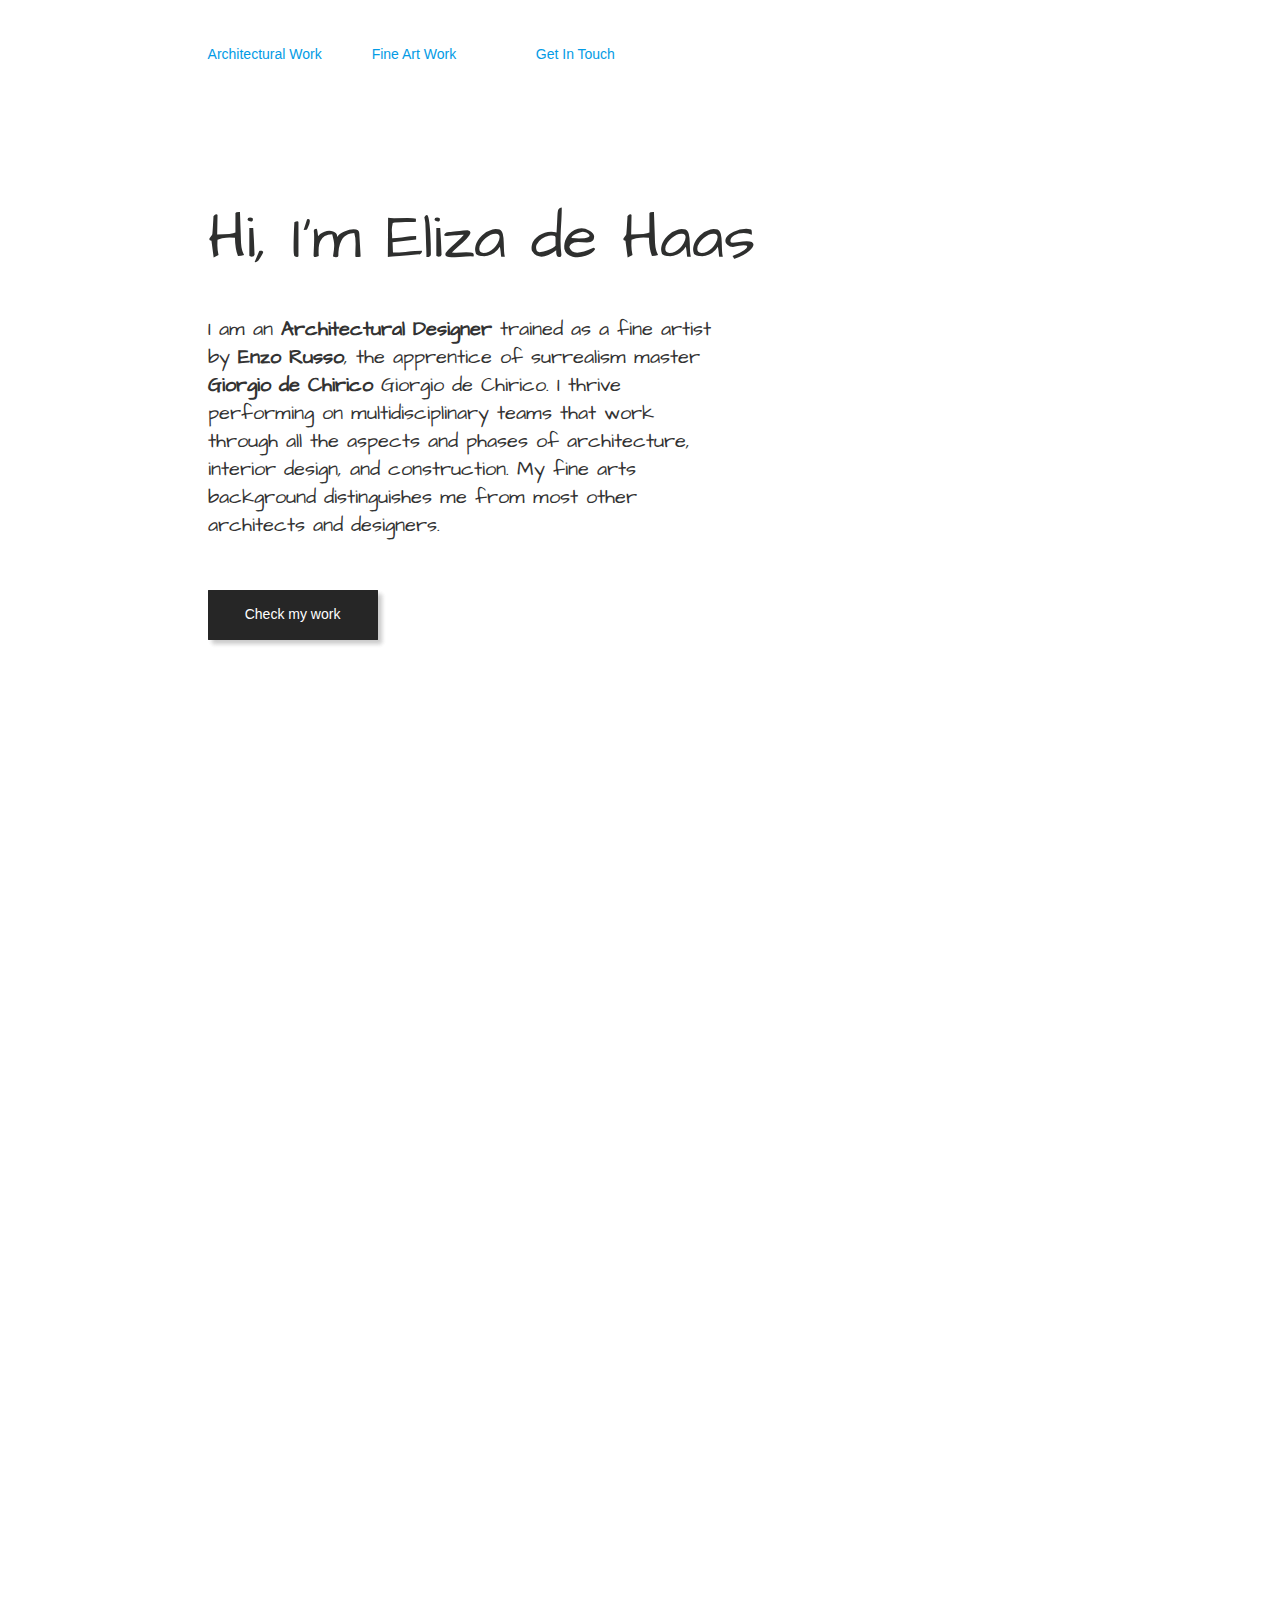
==== index.html @ 3634b85e "updated details" ====
<!DOCTYPE html>
<html lang="en">
<head>
    <script
    src="https://code.jquery.com/jquery-3.4.1.min.js"
    integrity="sha256-CSXorXvZcTkaix6Yvo6HppcZGetbYMGWSFlBw8HfCJo="
    crossorigin="anonymous"></script>
    <script src="https://cdnjs.cloudflare.com/ajax/libs/materialize/1.0.0/js/materialize.js"></script>
    <link href="https://fonts.googleapis.com/icon?family=Material+Icons" rel="stylesheet">
    <link rel="stylesheet" href="https://cdnjs.cloudflare.com/ajax/libs/materialize/1.0.0/css/materialize.min.css">
    <link href="https://fonts.googleapis.com/css2?family=Almarai&family=Architects+Daughter&display=swap" rel="stylesheet">
    <link href="https://fonts.googleapis.com/css?family=Pathway+Gothic+One&display=swap" rel="stylesheet">
    <link href="https://fonts.googleapis.com/css?family=Architects+Daughter&display=swap" rel="stylesheet">
    <link rel="stylesheet" href="./css/app.css">
    <!-- Compiled and minified CSS -->
    <!-- Compiled and minified JavaScript -->
    <meta charset="UTF-8">
    <meta name="viewport" content="width=device-width, initial-scale=1.0">
    <meta http-equiv="X-UA-Compatible" content="ie=edge">
        <title>Eliza de Haas- Architectural Designer</title>
    </head>
    <body>
        
        <div class="main-container">
            <div class="nav">
               <a href="/index.html"><p class="link" id="projects">Architectural Work</p></a>
               <a href="/fineArts.html"><p class="link" id="projects">Fine Art Work</p></a> 
               <a href="mailto:elizahoneywell@gmail.com"><p class="link" id="projects">Get In Touch</p></a> 
            </div>
            <h1 class="main-value">Hi, I’m Eliza de Haas</h1>
            <h2 class="sub-value">I am an <span class="sota">Architectural Designer</span> trained as a fine artist by <span class = 'enzo'>Enzo Russo</span>, the apprentice of surrealism master<span class='giorgio'> Giorgio de Chirico</span> Giorgio de Chirico. I thrive performing on multidisciplinary teams that work through all the aspects and phases of architecture, interior design, and construction. My fine arts background distinguishes me from most other architects and designers.
            </h2>
          <a href='#project-container' class='check-work'><div class="check-work" id="checkWork" >Check my work</div></a>
        </div>
        <div class='project-container' id='project-container'>
            <div class="parallax-container modal-trigger" href="#modal1">
                <div class="card-image waves-effect waves-block waves-light parallax">
                  <img class="activator" src="Images/iPorte by Stellar_ DFW/iPorte 1A.jpg" height="900">
                </div>
            </div>
                <div id="modal1" class="modal bottom-sheet">
                    <div class="modal-content">
                      <h4>iPorte

                         <p class='project-description'>Stellar Partners Inc. designs and operates news and convenience spaces throughout airports across the country. The new clean design of iPorte includes large digital elements and vibrant colors to enhance the traveler’s experience at DFW. 
                          Developed designs and material palette in collaboration with Stellar Partners. Developed floor, ceiling, and fixture plans, elevations, and sketches for clients review. Assisted Architect of Record through the production of Construction Documents and Construction Administration phases. 
                          </p>
                      </h4>
                      <div class='modal-content-images'>
                      <img class="modal-image materialboxed " src="Images/iPorte by Stellar_ DFW/iPorte 1B.jpg">
                      <img class="modal-image materialboxed" src="Images/iPorte by Stellar_ DFW/iPorte 1C.jpg">
                      <img class="modal-image materialboxed" src="Images/iPorte by Stellar_ DFW/iPorte 1D.jpg">
                      <img class="modal-image materialboxed" src="Images/iPorte by Stellar_ DFW/iPorte 1E.jpg">
                      <img class="modal-image materialboxed" src="Images/iPorte by Stellar_ DFW/iPorte 1F.jpg">
                    </div>
                  </div>
                </div>
            <div class="parallax-container modal-trigger" href="#modal2">
                <div class="card-image waves-effect waves-block waves-light parallax">
                  <img class="activator" src="Images/Street Seats_NYC (School)/Street Seats 1A.jpg" height="900">
                </div>
            </div>
                <div id="modal2" class="modal bottom-sheet">
                    <div class="modal-content">
                      <h4>STREET SEATS
                        <p class='secondary-description'>
                          EXTRACURRICULAR: THE NEW SCHOOL, NYC</p>
                          <p class='project-description'>Street Seats 2016 was the first design and build project for public use on the New School campus. The project was located on the corner of 13th Street and 5th Avenue.
                            Developed sketches and designs with fellow classmates. Developed construction drawings. Attended neighborhood meetings to fight for the build. Built the street seats with friends.</p>

                      </h4>
                      <div class='modal-content-images'>
                      <img class="modal-image materialboxed " src="Images/Street Seats_NYC (School)/Street Seats 1B.jpg">
                    </div>
                  </div>
                </div>
            <div class="parallax-container modal-trigger" href="#modal3">
                <div class="card-image waves-effect waves-block waves-light parallax">
                  <img class="activator" src="Images/Peter Pan_PABT/Peter Pan 1A.jpg" height="900">
                </div>
            </div>
                <div id="modal3" class="modal bottom-sheet">
                    <div class="modal-content">
                      <h4>Peter Pan
                        <p class='secondary-description'>
                          PORT AUTHORITY BUS TERMINAL </br>
                          1210 SF</p>
                        <p class='project-description'>Peter Pan Bus lines will soon occupy the lower level of the Port Authority Bus Terminal. The current space is very dark, and the bright, clean, crisp design will welcome riders.
                          Conducted survey, developed design, produced material palettes and construction documents. Collaborated with the client and contractors on and off site. Participated in all CA tasks through project close-out.
                          </p>
                      </h4>
                      <div class='modal-content-images'>
                      <img class="modal-image materialboxed " src="Images/Peter Pan_PABT/Peter Pan 1B.jpg">
                      <img class="modal-image materialboxed " src="Images/Peter Pan_PABT/Peter Pan 1C.jpg">
                      <img class="modal-image materialboxed " src="Images/Peter Pan_PABT/Peter Pan 1D.jpg">
                      <img class="modal-image materialboxed " src="Images/Peter Pan_PABT/Peter Pan 1E.jpg">
                  </div>
                </div>
              </div>
            <div class="parallax-container modal-trigger" href="#modal4">
                <div class="card-image waves-effect waves-block waves-light parallax">
                  <img class="activator" src="Images/Swatch_LAS/Swatch 1A.jpg" height="900">
                </div>
            </div>
                <div id="modal4" class="modal bottom-sheet">
                    <div class="modal-content">
                      <h4>Swatch
                        <p class='secondary-description'>
                          MCCARREN INTERNATIONAL AIRPORT
                            </br>
                            685 SF</p>

                        <p class='project-description'>Street Seats 2016 was the first design and build project for public use on the New School campus. The project was located on the corner of 13th Street and 5th Avenue.
                          Developed sketches and designs with fellow classmates. Developed construction drawings. Attended neighborhood meetings to fight for the build. Built the street seats with friends.</p>
                      </h4>
                      <div class='modal-content-images'>
                      <img class="modal-image materialboxed " src="Images/Swatch_LAS/Swatch 1B.jpg">
                      <img class="modal-image materialboxed " src="Images/Swatch_LAS/Swatch 1C.jpg">
                      <img class="modal-image materialboxed " src="Images/Swatch_LAS/Swatch 1D.jpg">
                      <img class="modal-image materialboxed " src="Images/Swatch_LAS/Swatch 1E.jpg">
                      <img class="modal-image materialboxed " src="Images/Swatch_LAS/Swatch 1F.jpg">
                      <img class="modal-image materialboxed " src="Images/Swatch_LAS/Swatch 1G.jpg">
                    </div>
                  </div>
                </div>
            <div class="parallax-container modal-trigger" href="#modal13">
                <div class="card-image waves-effect waves-block waves-light parallax">
                  <img class="activator" src="Images/myOffice/TS Office 1C.jpg" height="800">
                </div>
            </div>
                <div id="modal13" class="modal bottom-sheet">
                    <div class="modal-content">
                      <h4>My Office
                        <p class='secondary-description'>Corporate Office Norwalk, CT </br>
                      5,600 SF
                        </p>

                        <p class='project-description'>TranSystems Corporation relocated their Norwalk, CT office. In this process, we upgraded the “corporate” feel dramatically with an open concept, glazed walls at offices, while combining the standard TranSystems materials with those of the building owners. 
                          Conducted survey and developed fixture layout for the Architect of Record to incorporate into CD set. Collaborated with designers to ensure TranSystems standards were met. Developed Revit Model for various studies on Fixture Layout and functionality of new office design. 
                          </p>
                      </h4>
                      <div class='modal-content-images'>
                      <img class="modal-image materialboxed " src="Images/myOffice/TS Office 1A.jpg">
                      <img class="modal-image materialboxed " src="Images/myOffice/TS Office 1B.jpg">
                      <img class="modal-image materialboxed " src="Images/myOffice/TS Office 1D.jpg">
                    </div>
                  </div>
                </div>
            <div class="parallax-container modal-trigger" href="#modal5">
                <div class="card-image waves-effect waves-block waves-light parallax">
                  <img class="activator" src="Images/Empire State Building_ESB/ESB 1A.jpg" height="900">
                </div>
            </div>
                <div id="modal5" class="modal bottom-sheet">
                    <div class="modal-content">
                      <h4>ESB GIFT SHOPPE
                        <p class='secondary-description'>
                          EMPIRE STATE BUILDING</br>
                          3,800 SF</p>
                        <p class='project-description'>Blue and gold colors, an open ceiling design, and modern accents conclude the guest’s journey at the Empire State Building Gift Shoppe. 
                          Met clients for design proposals, and schematic development. Worked closely with exhibition and lighting designers to develop a fluid experience. Produced fixture designs, merchandising layouts, material palettes, preliminary sketches for multi-ple schemes, and construction documents.</p>
                      </h4>
                      <div class='modal-content-images'>
                      <img class="modal-image materialboxed " src="Images/Empire State Building_ESB/ESB 1B.jpg">
                      <img class="modal-image materialboxed " src="Images/Empire State Building_ESB/ESB 1C.jpg">
                      <img class="modal-image materialboxed " src="Images/Empire State Building_ESB/ESB 1D.jpg">
                      <img class="modal-image materialboxed " src="Images/Empire State Building_ESB/ESB 1E.jpg">
                      <img class="modal-image materialboxed " src="Images/Empire State Building_ESB/ESB 1F.jpg">
                      <img class="modal-image materialboxed " src="Images/Empire State Building_ESB/ESB 1G.jpg">
                      <img class="modal-image materialboxed " src="Images/Empire State Building_ESB/ESB 1H.jpg">
                    </div>
                  </div>
                </div>
            <div class="parallax-container modal-trigger" href="#modal6">
                <div class="card-image waves-effect waves-block waves-light parallax">
                  <img class="activator" src="Images/Urban Decay_ LAS/UrbanDecay 1A.jpeg" height="900">
                </div>
            </div>
                <div id="modal6" class="modal bottom-sheet">
                    <div class="modal-content">
                      <h4>Urban Decay
                        <p class='secondary-description'>
                          ELAS VEGAS INTERNATIONAL AIRPORT </br>
                          685 SF</p>
                        <p class='project-description'>Interconnected with other adjacent retail spaces through a cohesive open ceiling system, Urban Decay’s vibrant colors and funky fixtures are inviting to travelers.
                          Coordinated fixturing, graphics, and layout with Urban Decay. Produced construction documents for the review of Clark County Department of Aviation and participated in construction administration.
                          </p>
                      </h4>
                      <div class='modal-content-images'>
                      <img class="modal-image materialboxed " src="Images/Urban Decay_ LAS/UrbanDecay 1B.jpg">
                      <img class="modal-image materialboxed " src="Images/Urban Decay_ LAS/UrbanDecay 1C.jpg">
                      <img class="modal-image materialboxed " src="Images/Urban Decay_ LAS/UrbanDecay 1D.jpg">
                      <img class="modal-image materialboxed " src="Images/Urban Decay_ LAS/UrbanDecay 1E.jpg">
                      <img class="modal-image materialboxed " src="Images/Urban Decay_ LAS/UrbanDecay 1F.jpg">
                    </div>
                  </div>
                </div>
            <div class="parallax-container modal-trigger" href="#modal7">
                <div class="card-image waves-effect waves-block waves-light parallax">
                  <img class="activator" src="Images/SIXT Rent a Car_NYC/Sixt 1A.jpg" height="900">
                </div>
            </div>
                <div id="modal7" class="modal bottom-sheet">
                    <div class="modal-content">
                      <h4> SIXT Rent A Car
                        <p class='secondary-description'>
                          BATTERY PARK, NYC</br>
                          984 SF</p>
                        
                        <p class='project-description'>SIXT rent a car is a highly successful European Agency. This location is their first in New York City. Following the Sixt design standards, a dated Hertz facility was transformed into a bright and vibrant rental car hub.
                          Conducted survey and contextual analysis. Collaborated with clients and millworkers on and off site. Produced construction documents, and participated in construction administration through project close-out.
                          </p>
                      </h4>
                      <div class='modal-content-images'>
                      <img class="modal-image materialboxed " src="Images/SIXT Rent a Car_NYC/Sixt 1B.jpg">
                      <img class="modal-image materialboxed " src="Images/SIXT Rent a Car_NYC/Sixt 1C.jpg.jpg">
                      <img class="modal-image materialboxed " src="Images/SIXT Rent a Car_NYC/Sixt 1D.jpg">
                      <img class="modal-image materialboxed " src="Images/SIXT Rent a Car_NYC/Sixt 1E.jpg">
                    </div>
                  </div>
                </div>
            <div class="parallax-container modal-trigger" href="#modal8">
                <div class="card-image waves-effect waves-block waves-light parallax">
                  <img class="activator" src="Images/United Airlines_EWR/United C1 RR 1A.jpg" height="500">
                </div>
            </div>
                <div id="modal8" class="modal bottom-sheet">
                    <div class="modal-content">
                      <h4>United Airlines
                        <p class='secondary-description'>
                          NEWARK LIBERTY INTERNATIONAL AIRPORT
                        </br>
                        5,156 SF</p>
                        
                        <p class='project-description'>United Airlines sought to revamp and expand their restrooms in Terminal C at Newark Liberty International Airport. The new design shall provide a more efficient flow of traffic for passengers. 
                          Conducted calculations per code and airport requirements to accommodate the large number of passengers in Terminal C. Developed construction documents and sustainability package for review.                           
                          </p>
                      </h4>
                      <div class='modal-content-images'>
                      <img class="modal-image materialboxed " src="Images/United Airlines_EWR/United C2 RR 1B.jpg">
                      <img class="modal-image materialboxed " src="Images/United Airlines_EWR/United C2 RR 1C.jpg">
                      <img class="modal-image materialboxed " src="Images/United Airlines_EWR/United C2 RR 1D.jpg">
                      <img class="modal-image materialboxed " src="Images/United Airlines_EWR/United C2 RR 1E.jpg">
                      <img class="modal-image materialboxed " src="Images/United Airlines_EWR/United C2 RR 1F.jpg">
                    </div>
                  </div>
                </div>
            <div class="parallax-container modal-trigger" href="#modal9">
                <div class="card-image waves-effect waves-block waves-light parallax">
                  <img class="activator" src="Images/Brooklyn Deli_PABT/Brooklyn Deli 1A.jpg" height="650">
                </div>
            </div>
                <div id="modal9" class="modal bottom-sheet">
                    <div class="modal-content">
                      <h4>Brooklyn National Deli
                        <p class='secondary-description'>
                          PORT AUTHORITY BUS TERMINAL</br>
                          1,317 SF</p>
                        <p class='project-description'>The Brooklyn Deli, a long-time bus terminal tenant, reinvents its dated image with a design that utilizes an entirely new materials palette to achieve a bright and warm environment.  At the storefront, customers are invited into the space with a wood paneled ribbon directing them through the experience.
                          Developed designs and material palette in collaboration with deli owner. Developed an equipment plan, rendered floor plans, and sketches for client’s review.
                          </p>
                      </h4>
                      <div class='modal-content-images'>
                      <img class="modal-image materialboxed " src="Images/Brooklyn Deli_PABT/Brooklyn Deli 1B.jpg">
                      <img class="modal-image materialboxed " src="Images/Brooklyn Deli_PABT/Brooklyn Deli 1C.jpg">
                      <img class="modal-image materialboxed " src="Images/Brooklyn Deli_PABT/Brooklyn Deli 1D.jpg">
                      <img class="modal-image materialboxed " src="Images/Brooklyn Deli_PABT/Brooklyn Deli 1E.jpg">
                      <img class="modal-image materialboxed " src="Images/Brooklyn Deli_PABT/Brooklyn Deli 1F.jpg">
                    </div>
                  </div>
                </div>
            <div class="parallax-container modal-trigger" href="#modal10">
                <div class="card-image waves-effect waves-block waves-light parallax">
                  <img class="activator" src="Images/Housing Works_Studio Project//Housing Works 1A.jpg" height="900">
                </div>
            </div>
                <div id="modal10" class="modal bottom-sheet">
                    <div class="modal-content">
                      <h4>TIMBER STUDIO
                        <p class='secondary-description'>
                          STUDIO 6: HOUSING WORKS</br> SOHO, NYC</p>
                        <p class='project-description'>Solid and void spaces were inspired after the study of Laurie Anderson’s song “Gravity’s Angel”. This design plays on the spatial arrangement of volumes based on the variety and variations in programmed function. A cross laminated timber structure allowed for the unique forms to be easily accommodated within a warm, uniform, ordered framework, scaled to the context. Numerous common areas for volunteers, employees, and guests are provided on every level. The central public bubble provides the space Housing Works users need, while also creating a whimsical experience within a more traditional frame-work. The facade creates fluid transitions between my project and those around it. 
                          Conducted a survey of the existing site. Developed a site analysis and study about the existing conditions. Studied hypothetical donor Laurie Anderson, and created a sys-tem, measuring different components such as rhythm, pitch, and density, leading to the final song analysis drawing and study model. Developed plans, sections, elevations, renderings, and final model for final presentation.</p>
                      </h4>
                      <div class='modal-content-images'>
                      <img class="modal-image materialboxed " src="Images/Housing Works_Studio Project/Housing Works 1B.jpg">
                      <img class="modal-image materialboxed " src="Images/Housing Works_Studio Project/Housing Works 1C.jpg">
                      <img class="modal-image materialboxed " src="Images/Housing Works_Studio Project/Housing Works 1D.jpg">
                      <img class="modal-image materialboxed " src="Images/Housing Works_Studio Project/Housing Works 1E.jpg">
                      <img class="modal-image materialboxed " src="Images/Housing Works_Studio Project/Housing Works 1F.jpg">
                      <img class="modal-image materialboxed " src="Images/Housing Works_Studio Project/Housing Works 1G.jpg">

                    </div>
                  </div>
                </div>
            <div class="parallax-container modal-trigger" href="#modal11">
                <div class="card-image waves-effect waves-block waves-light parallax">
                  <img class="activator" src="Images/Abaton_Studio Project/Abaton 1C.jpg" height="700">
                </div>
            </div>
                <div id="modal11" class="modal bottom-sheet">
                    <div class="modal-content">
                      <h4>Dream Studio
                        <p class='secondary-description'>
                          STUDIO 5: THE ABATON</p>
                        <p class='project-description'>The Abaton, defined as a Dream Temple, was discovered dating back to Ancient Greece. An example is the Askelpion Pergamum Site located in modern day Turkey. People traveled to Abatons seeking doctors for various mental and physical help. Through sleep study, and dream analysis, a diagnosis was developed between patients and doctors, along with a treatment plan. This project is a modern day Abaton located in Manhattan alongside the FDR and East River. This project also includes an extension to the existing Bath house on site, and an educational facility.
                          Studied ancient dream temples and sleep analysis with a focus on meditation and REM wavelengths. Created the sleep study analysis drawings. Developed plans, sections, elevations, renderings, and final model for final presentation.</p>
                      </h4>
                      <div class='modal-content-images'>
                      <img class="modal-image materialboxed " src="Images/Abaton_Studio Project/Abaton 1B.jpg">
                      <img class="modal-image materialboxed " src="Images/Abaton_Studio Project/Abaton 1C.jpg">
                      <img class="modal-image materialboxed " src="Images/Abaton_Studio Project/Abaton 1D.jpg">
                      <img class="modal-image materialboxed " src="Images/Abaton_Studio Project/Abaton 1E.jpg">
                      <img class="modal-image materialboxed " src="Images/Abaton_Studio Project/Abaton 1F.jpg">
                    </div>
                  </div>
                </div>
            <div class="parallax-container modal-trigger" href="#modal12">
                <div class="card-image waves-effect waves-block waves-light parallax">
                  <img class="activator" src="Images/Hardy House_Studio Project/Hardy House 1A.jpg" height="700">
                </div>
            </div>
                <div id="modal12" class="modal bottom-sheet">
                    <div class="modal-content">
                      <h4>Hardy House
                        <p class='secondary-description'>
                          STUDIO 4: RESIDENTIAL DESIGN PROJECTN</p>
                        <p class='project-description'>The Hardy House is designed to promote a healthy lifestyle within the core of the home. A green wall adjacent to the kitchen rises through the center of the house. This living element, promotes many positive psychological and physical benefits while also acting as a floral or herbal garden.
                          Studied psychological and physical benefits derived from natural elements within the home.  Produced plans, elevations, sections, and renderings. Built a final model.</p>
                      </h4>
                      <div class='modal-content-images'>
                      <img class="modal-image materialboxed " src="Images/Hardy House_Studio Project/Hardy House 1B.jpg">
                      <img class="modal-image materialboxed " src="Images/Hardy House_Studio Project/Hardy House 1C.jpg">
                      <img class="modal-image materialboxed " src="Images/Hardy House_Studio Project/Hardy House 1D.jpg">
                      <img class="modal-image materialboxed " src="Images/Hardy House_Studio Project/Hardy House 1E.jpg">
                    </div>
                  </div>
                </div>
            </div>
        

    <script> $(document).ready(function(){
        $('.collapsible').collapsible();
        $('.modal').modal();
        $('.materialboxed').materialbox();
        $('.parallax').parallax();
      });</script>
</body>
</html>
---- css/app.css ----
body {
  font-family: -apple-system, BlinkMacSystemFont, "Segoe UI", Roboto, Oxygen,
    Ubuntu, Cantarell, "Open Sans", "Helvetica Neue", sans-serif !important;
}
.main-container {
  height: 100vh;
  max-width: 100vw;
  display: grid;
  grid-template-columns: 1.2fr 5fr 1.2fr;
  grid-template-rows: 0.4fr 0.5fr 1fr 1fr;
  background-image: url("../Images/selfie\ edit-2.svg");
  background-size: 250px;
  background-repeat: no-repeat;
  background-position-x: 80%;
  background-position-y: 80%;
}

.main-container,
.algorithms-container,
.projects-container {
  display: grid;
  grid-template-columns: 1.2fr 5fr 1.2fr;
}
.nav,
.main-value,
.sub-value,
.check-work {
  grid-column: 2;
  justify-self: start;
}
.nav {
  display: grid;
  grid-template-columns: 1fr 1fr 1fr 1fr;
  grid-gap: 50px;
  color: #777777;
  margin-top: 30px;
  font-size: 14px;
  height: 20px;
  
}
.link {
  transition: 300ms;
}
.link:hover {
  cursor: pointer;
  transform: scale(1.04);
  color: black;
}
.main-value {
  font-family: 'Architects Daughter', cursive;
  height: 50px;
  align-self: end;
  color: #2e2f2e;
}
.sub-value {
  font-family: 'Architects Daughter', cursive;
  width: 60%;
  font-weight: 250;
  font-size: 20px;
  line-height: 1.4;
  color: #333333;
}
.sota{
  font-weight: 900;
}

.enzo{
  font-weight: 900;
}

.giorgio{
  font-weight: 900;
}
.project-title {
  color: #181818;
  font-size: 22px;
  font-weight: 600;
  margin-top: 60px;
  padding: 10px 20px;
}
.check-work {
  width: 170px;
  height: 50px;
  border-radius: 1px;
  box-shadow: 4px 4px 4px 0 rgba(0, 0, 0, 0.11);
  background-color: #262626;
  display: grid;
  justify-items: center;
  align-items: center;
  text-align: center;
  color: white;
  font-size: 14px;
  transition: 300ms;
}
.check-work:hover {
  transition: 300ms;
  cursor: pointer;
  transform: scale(1.04);
}

.card-image:hover{
  transition: 300ms;
  cursor: pointer;
  transform: scale(1.01);
}

.parallax-header{
  background-color: rgb(107, 136, 107);
  color: white;
  font-family: 'Almarai', sans-serif;
  padding:15px;
  margin: 0;
  font-size: 38px;
  font-weight: 100;
}
.parallax-container{
  margin-top: 20px;
}

.modal-content{
  display:grid;
  grid-template-columns: 25% 75%;
}
.modal-content-images{
  display:flex;
}

.modal-image{
  max-height: 200px;
  margin:0 20px;
}

.project-description{
  font-size: 10px;
  line-height: 12px;
  font-style: italic;
  font-weight: 400;
}

.secondary-description{
  font-size: 10px;
  line-height: 12px;
  font-weight: 650;
}
h4{
  font-weight: 800;
  font-size: 16px;
  text-transform: uppercase;
}
.last-parallax{
  padding-bottom: 100px;
}
.viewImg{
  position: absolute;
  left: 0;
  top: 0;
  right: 0;
  bottom: 0;
}

.parallax-contaier:hover{
  cursor: pointer;
}


@media only screen and (max-width: 930px) {
  .projects {
      width: 100%;
  }
}

@media only screen and (max-width: 820px) {
  .active{
    padding-right: 30px;
  }
  .sub-value {
      font-size: 16px;
      width: 80%;
  }
  .main-container {
      background-size: 200px;
      background-repeat: no-repeat;
      background-position-x: 90%;
      background-position-y: 90%;
  }
  .parallax-container {
      height: 250px;
  }
.activator{
  height:400px;
}
.modal-bottom-sheet{
  max-height: 100% !important;
}
}
.fineArts{
  height:400px;
}

@media only screen and (max-width: 650px) {
  .main-container, .algorithms-container, .projects-container {
      grid-template-columns: 0.7fr 5fr 0.7fr;
  }
}

@media only screen and (max-width: 500px) {
  .main-value {
      font-size: 24px;
  }
  .sub-value {
      font-size: 14px;
  }
}

@media only screen and (max-width: 420px) {
  .nav {
      grid-gap: 15px;
      font-size: 12px;
  }
  .sub-value {
      width: 100%;
      font-size: 13px;
  }
  .main-container {
      background-size: 150px;
      background-repeat: no-repeat;
      background-position-x: 90%;
      background-position-y: 90%;
  }
  .check-work {
      font-size: 13px;
      width: 130px;
      height: 44px;
  }
  .algorithms-sub-title {
      font-size: 13px;
      width: 90%;
  }
  .projects {
      margin-bottom: 20px;
  }
}
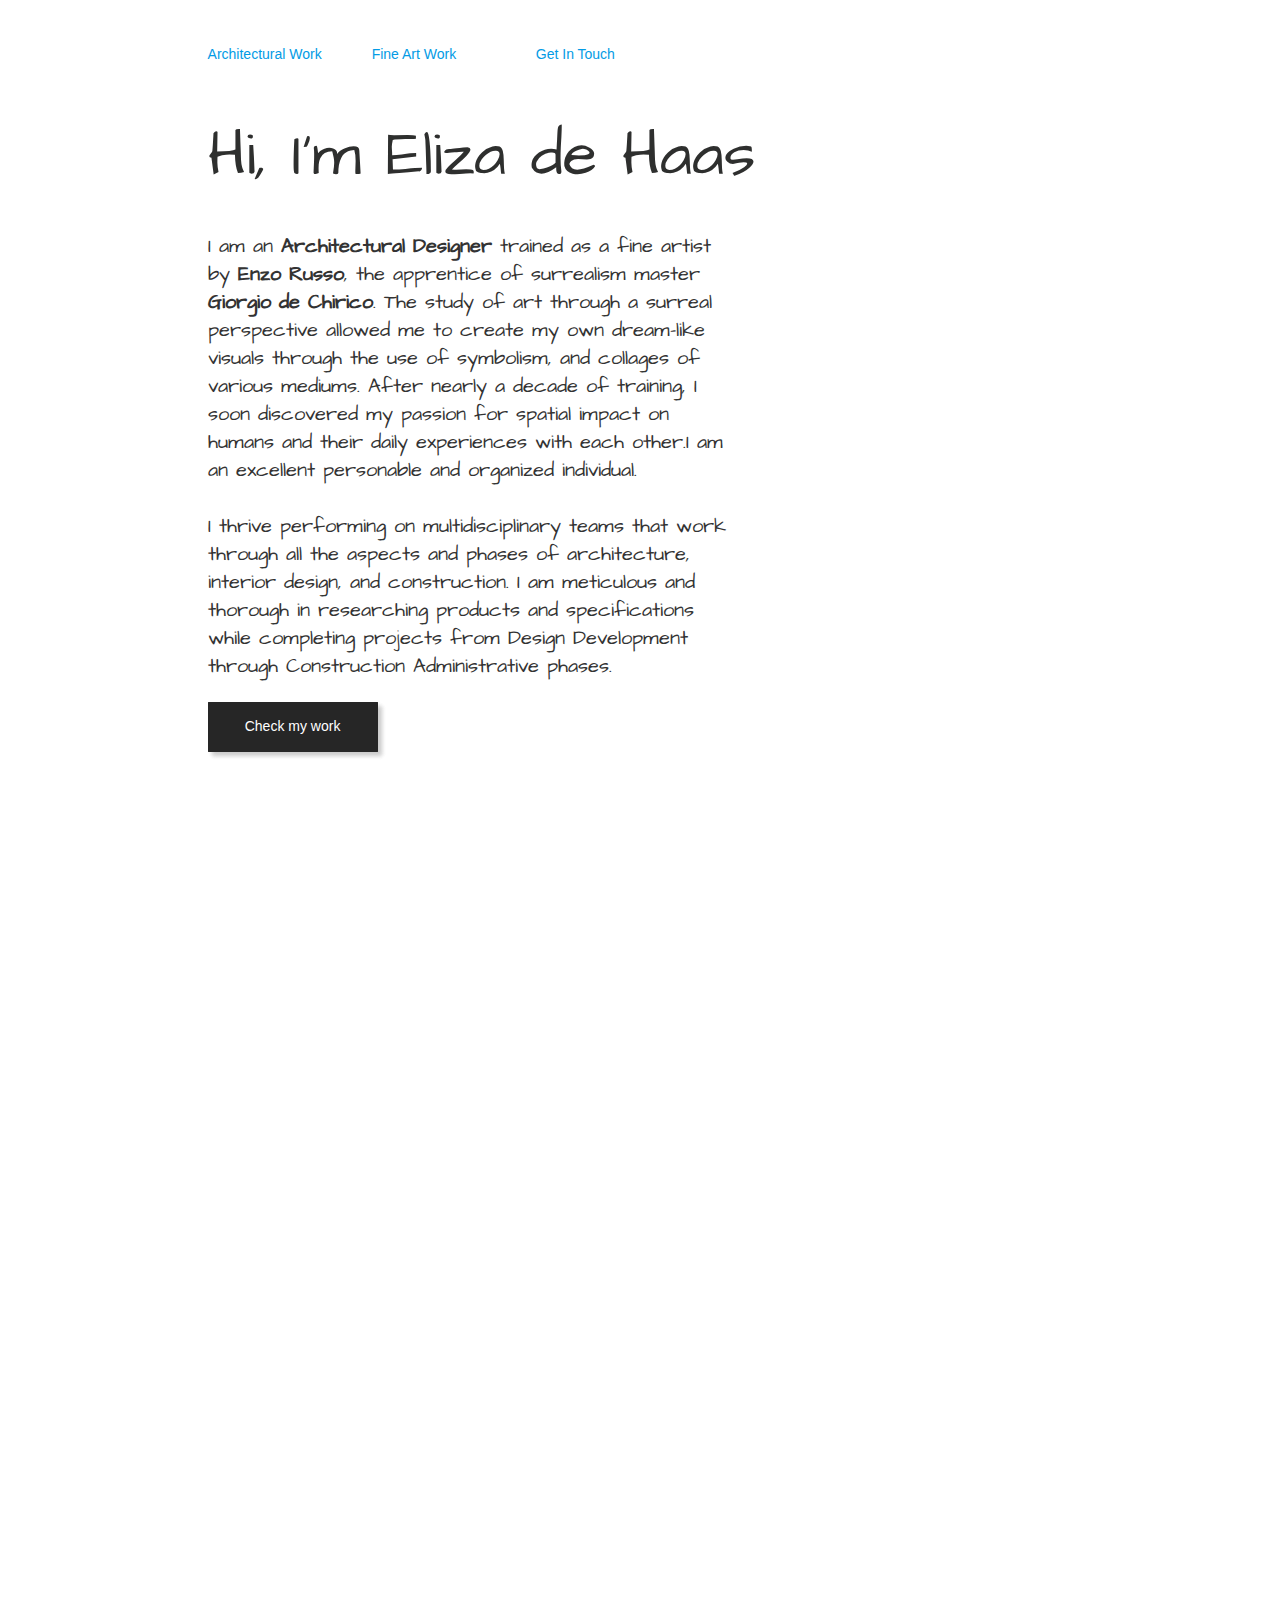
==== commit 2391669e: "fixed scaling" ====
--- a/index.html
+++ b/index.html
@@ -28,7 +28,11 @@
                <a href="mailto:elizahoneywell@gmail.com"><p class="link" id="projects">Get In Touch</p></a> 
             </div>
             <h1 class="main-value">Hi, I’m Eliza de Haas</h1>
-            <h2 class="sub-value">I am an <span class="sota">Architectural Designer</span> trained as a fine artist by <span class = 'enzo'>Enzo Russo</span>, the apprentice of surrealism master<span class='giorgio'> Giorgio de Chirico</span> Giorgio de Chirico. I thrive performing on multidisciplinary teams that work through all the aspects and phases of architecture, interior design, and construction. My fine arts background distinguishes me from most other architects and designers.
+            <h2 class="sub-value">I am an <span class="sota">Architectural Designer</span> trained as a fine artist by <span class = 'enzo'>Enzo Russo</span>, the apprentice of surrealism master<span class='giorgio'> Giorgio de Chirico</span>. The study of art through a surreal perspective allowed me to create my own dream-like visuals through the use of symbolism, and collages of various mediums. After nearly a decade of training, I soon discovered my passion for spatial impact on humans and their daily experiences with each other.I am an excellent personable and organized individual. 
+              <br>
+              <br>
+              I thrive performing on multidisciplinary teams that work through all the aspects and phases of architecture, interior design, and construction. I am meticulous and thorough in researching products and specifications while completing  projects from Design Development through Construction Administrative phases.
+           
             </h2>
           <a href='#project-container' class='check-work'><div class="check-work" id="checkWork" >Check my work</div></a>
         </div>
@@ -41,9 +45,13 @@
                 <div id="modal1" class="modal bottom-sheet">
                     <div class="modal-content">
                       <h4>iPorte
-
-                         <p class='project-description'>Stellar Partners Inc. designs and operates news and convenience spaces throughout airports across the country. The new clean design of iPorte includes large digital elements and vibrant colors to enhance the traveler’s experience at DFW. 
-                          Developed designs and material palette in collaboration with Stellar Partners. Developed floor, ceiling, and fixture plans, elevations, and sketches for clients review. Assisted Architect of Record through the production of Construction Documents and Construction Administration phases. 
+                        <p class='secondary-description'>
+                          DALLAS FORT WORTH INTERNATIONAL AIRPORT
+                        </br>
+                        1,360 SF
+                        </p>
+                         <p class='project-description'>Stellar Partners Inc. designs and operates news and convenience spaces throughout airports across the country. The new clean design of iPorte includes large digital elements and vibrant colors to enhance the traveler’s experience at DFW.</p> 
+                          <p class='project-description'> Developed designs and material palette in collaboration with Stellar Partners. Developed floor, ceiling, and fixture plans, elevations, and sketches for clients review. Assisted Architect of Record through the production of Construction Documents and Construction Administration phases. 
                           </p>
                       </h4>
                       <div class='modal-content-images'>
@@ -65,8 +73,8 @@
                       <h4>STREET SEATS
                         <p class='secondary-description'>
                           EXTRACURRICULAR: THE NEW SCHOOL, NYC</p>
-                          <p class='project-description'>Street Seats 2016 was the first design and build project for public use on the New School campus. The project was located on the corner of 13th Street and 5th Avenue.
-                            Developed sketches and designs with fellow classmates. Developed construction drawings. Attended neighborhood meetings to fight for the build. Built the street seats with friends.</p>
+                          <p class='project-description'>Street Seats 2016 was the first design and build project for public use on the New School campus. The project was located on the corner of 13th Street and 5th Avenue.</p>
+                            <p class='project-description'> Developed sketches and designs with fellow classmates. Developed construction drawings. Attended neighborhood meetings to fight for the build. Built the street seats with friends.</p>
 
                       </h4>
                       <div class='modal-content-images'>
@@ -84,9 +92,9 @@
                       <h4>Peter Pan
                         <p class='secondary-description'>
                           PORT AUTHORITY BUS TERMINAL </br>
-                          1210 SF</p>
-                        <p class='project-description'>Peter Pan Bus lines will soon occupy the lower level of the Port Authority Bus Terminal. The current space is very dark, and the bright, clean, crisp design will welcome riders.
-                          Conducted survey, developed design, produced material palettes and construction documents. Collaborated with the client and contractors on and off site. Participated in all CA tasks through project close-out.
+                          1,210 SF</p>
+                        <p class='project-description'>Peter Pan Bus lines will soon occupy the lower level of the Port Authority Bus Terminal. The current space is very dark, and the bright, clean, crisp design will welcome riders.</p>
+                          <p class='project-description'>Conducted survey, developed design, produced material palettes and construction documents. Collaborated with the client and contractors on and off site. Participated in all CA tasks through project close-out.
                           </p>
                       </h4>
                       <div class='modal-content-images'>
@@ -110,8 +118,8 @@
                             </br>
                             685 SF</p>
 
-                        <p class='project-description'>Street Seats 2016 was the first design and build project for public use on the New School campus. The project was located on the corner of 13th Street and 5th Avenue.
-                          Developed sketches and designs with fellow classmates. Developed construction drawings. Attended neighborhood meetings to fight for the build. Built the street seats with friends.</p>
+                        <p class='project-description'>Street Seats 2016 was the first design and build project for public use on the New School campus. The project was located on the corner of 13th Street and 5th Avenue.</p>
+                          <p class='project-description'> Developed sketches and designs with fellow classmates. Developed construction drawings. Attended neighborhood meetings to fight for the build. Built the street seats with friends.</p>
                       </h4>
                       <div class='modal-content-images'>
                       <img class="modal-image materialboxed " src="Images/Swatch_LAS/Swatch 1B.jpg">
@@ -135,8 +143,8 @@
                       5,600 SF
                         </p>
 
-                        <p class='project-description'>TranSystems Corporation relocated their Norwalk, CT office. In this process, we upgraded the “corporate” feel dramatically with an open concept, glazed walls at offices, while combining the standard TranSystems materials with those of the building owners. 
-                          Conducted survey and developed fixture layout for the Architect of Record to incorporate into CD set. Collaborated with designers to ensure TranSystems standards were met. Developed Revit Model for various studies on Fixture Layout and functionality of new office design. 
+                        <p class='project-description'>TranSystems Corporation relocated their Norwalk, CT office. In this process, we upgraded the “corporate” feel dramatically with an open concept, glazed walls at offices, while combining the standard TranSystems materials with those of the building owners. </p>
+                          <p class='project-description'> Conducted survey and developed fixture layout for the Architect of Record to incorporate into CD set. Collaborated with designers to ensure TranSystems standards were met. Developed Revit Model for various studies on Fixture Layout and functionality of new office design. 
                           </p>
                       </h4>
                       <div class='modal-content-images'>
@@ -157,8 +165,8 @@
                         <p class='secondary-description'>
                           EMPIRE STATE BUILDING</br>
                           3,800 SF</p>
-                        <p class='project-description'>Blue and gold colors, an open ceiling design, and modern accents conclude the guest’s journey at the Empire State Building Gift Shoppe. 
-                          Met clients for design proposals, and schematic development. Worked closely with exhibition and lighting designers to develop a fluid experience. Produced fixture designs, merchandising layouts, material palettes, preliminary sketches for multi-ple schemes, and construction documents.</p>
+                        <p class='project-description'>Blue and gold colors, an open ceiling design, and modern accents conclude the guest’s journey at the Empire State Building Gift Shoppe.</p>
+                        <p class='project-description'> Met clients for design proposals, and schematic development. Worked closely with exhibition and lighting designers to develop a fluid experience. Produced fixture designs, merchandising layouts, material palettes, preliminary sketches for multi-ple schemes, and construction documents.</p>
                       </h4>
                       <div class='modal-content-images'>
                       <img class="modal-image materialboxed " src="Images/Empire State Building_ESB/ESB 1B.jpg">
@@ -182,8 +190,8 @@
                         <p class='secondary-description'>
                           ELAS VEGAS INTERNATIONAL AIRPORT </br>
                           685 SF</p>
-                        <p class='project-description'>Interconnected with other adjacent retail spaces through a cohesive open ceiling system, Urban Decay’s vibrant colors and funky fixtures are inviting to travelers.
-                          Coordinated fixturing, graphics, and layout with Urban Decay. Produced construction documents for the review of Clark County Department of Aviation and participated in construction administration.
+                        <p class='project-description'>Interconnected with other adjacent retail spaces through a cohesive open ceiling system, Urban Decay’s vibrant colors and funky fixtures are inviting to travelers.</p>
+                          <p class='project-description'> Coordinated fixturing, graphics, and layout with Urban Decay. Produced construction documents for the review of Clark County Department of Aviation and participated in construction administration.
                           </p>
                       </h4>
                       <div class='modal-content-images'>
@@ -207,13 +215,13 @@
                           BATTERY PARK, NYC</br>
                           984 SF</p>
                         
-                        <p class='project-description'>SIXT rent a car is a highly successful European Agency. This location is their first in New York City. Following the Sixt design standards, a dated Hertz facility was transformed into a bright and vibrant rental car hub.
-                          Conducted survey and contextual analysis. Collaborated with clients and millworkers on and off site. Produced construction documents, and participated in construction administration through project close-out.
+                        <p class='project-description'>SIXT rent a car is a highly successful European Agency. This location is their first in New York City. Following the Sixt design standards, a dated Hertz facility was transformed into a bright and vibrant rental car hub.</p>
+                          <p class='project-description'> Conducted survey and contextual analysis. Collaborated with clients and millworkers on and off site. Produced construction documents, and participated in construction administration through project close-out.
                           </p>
                       </h4>
                       <div class='modal-content-images'>
                       <img class="modal-image materialboxed " src="Images/SIXT Rent a Car_NYC/Sixt 1B.jpg">
-                      <img class="modal-image materialboxed " src="Images/SIXT Rent a Car_NYC/Sixt 1C.jpg.jpg">
+                      <img class="modal-image materialboxed " src="Images/SIXT Rent a Car_NYC/Sixt 1C.jpg">
                       <img class="modal-image materialboxed " src="Images/SIXT Rent a Car_NYC/Sixt 1D.jpg">
                       <img class="modal-image materialboxed " src="Images/SIXT Rent a Car_NYC/Sixt 1E.jpg">
                     </div>
@@ -232,8 +240,8 @@
                         </br>
                         5,156 SF</p>
                         
-                        <p class='project-description'>United Airlines sought to revamp and expand their restrooms in Terminal C at Newark Liberty International Airport. The new design shall provide a more efficient flow of traffic for passengers. 
-                          Conducted calculations per code and airport requirements to accommodate the large number of passengers in Terminal C. Developed construction documents and sustainability package for review.                           
+                        <p class='project-description'>United Airlines sought to revamp and expand their restrooms in Terminal C at Newark Liberty International Airport. The new design shall provide a more efficient flow of traffic for passengers. </p>
+                          <p class='project-description'> Conducted calculations per code and airport requirements to accommodate the large number of passengers in Terminal C. Developed construction documents and sustainability package for review.                           
                           </p>
                       </h4>
                       <div class='modal-content-images'>
@@ -256,8 +264,8 @@
                         <p class='secondary-description'>
                           PORT AUTHORITY BUS TERMINAL</br>
                           1,317 SF</p>
-                        <p class='project-description'>The Brooklyn Deli, a long-time bus terminal tenant, reinvents its dated image with a design that utilizes an entirely new materials palette to achieve a bright and warm environment.  At the storefront, customers are invited into the space with a wood paneled ribbon directing them through the experience.
-                          Developed designs and material palette in collaboration with deli owner. Developed an equipment plan, rendered floor plans, and sketches for client’s review.
+                        <p class='project-description'>The Brooklyn Deli, a long-time bus terminal tenant, reinvents its dated image with a design that utilizes an entirely new materials palette to achieve a bright and warm environment.  At the storefront, customers are invited into the space with a wood paneled ribbon directing them through the experience.</p>
+                          <p class='project-description'>Developed designs and material palette in collaboration with deli owner. Developed an equipment plan, rendered floor plans, and sketches for client’s review.
                           </p>
                       </h4>
                       <div class='modal-content-images'>
@@ -278,9 +286,9 @@
                     <div class="modal-content">
                       <h4>TIMBER STUDIO
                         <p class='secondary-description'>
-                          STUDIO 6: HOUSING WORKS</br> SOHO, NYC</p>
-                        <p class='project-description'>Solid and void spaces were inspired after the study of Laurie Anderson’s song “Gravity’s Angel”. This design plays on the spatial arrangement of volumes based on the variety and variations in programmed function. A cross laminated timber structure allowed for the unique forms to be easily accommodated within a warm, uniform, ordered framework, scaled to the context. Numerous common areas for volunteers, employees, and guests are provided on every level. The central public bubble provides the space Housing Works users need, while also creating a whimsical experience within a more traditional frame-work. The facade creates fluid transitions between my project and those around it. 
-                          Conducted a survey of the existing site. Developed a site analysis and study about the existing conditions. Studied hypothetical donor Laurie Anderson, and created a sys-tem, measuring different components such as rhythm, pitch, and density, leading to the final song analysis drawing and study model. Developed plans, sections, elevations, renderings, and final model for final presentation.</p>
+                          STUDIO 6: HOUSING WORKS, SOHO, NYC</p>
+                        <p class='project-description'>Solid and void spaces were inspired after the study of Laurie Anderson’s song “Gravity’s Angel”. This design plays on the spatial arrangement of volumes based on the variety and variations in programmed function. A cross laminated timber structure allowed for the unique forms to be easily accommodated within a warm, uniform, ordered framework, scaled to the context. Numerous common areas for volunteers, employees, and guests are provided on every level. The central public bubble provides the space Housing Works users need, while also creating a whimsical experience within a more traditional frame-work. The facade creates fluid transitions between my project and those around it. </p>
+                          <p class='project-description'> Conducted a survey of the existing site. Developed a site analysis and study about the existing conditions. Studied hypothetical donor Laurie Anderson, and created a sys-tem, measuring different components such as rhythm, pitch, and density, leading to the final song analysis drawing and study model. Developed plans, sections, elevations, renderings, and final model for final presentation.</p>
                       </h4>
                       <div class='modal-content-images'>
                       <img class="modal-image materialboxed " src="Images/Housing Works_Studio Project/Housing Works 1B.jpg">
@@ -303,8 +311,8 @@
                       <h4>Dream Studio
                         <p class='secondary-description'>
                           STUDIO 5: THE ABATON</p>
-                        <p class='project-description'>The Abaton, defined as a Dream Temple, was discovered dating back to Ancient Greece. An example is the Askelpion Pergamum Site located in modern day Turkey. People traveled to Abatons seeking doctors for various mental and physical help. Through sleep study, and dream analysis, a diagnosis was developed between patients and doctors, along with a treatment plan. This project is a modern day Abaton located in Manhattan alongside the FDR and East River. This project also includes an extension to the existing Bath house on site, and an educational facility.
-                          Studied ancient dream temples and sleep analysis with a focus on meditation and REM wavelengths. Created the sleep study analysis drawings. Developed plans, sections, elevations, renderings, and final model for final presentation.</p>
+                        <p class='project-description'>The Abaton, defined as a Dream Temple, was discovered dating back to Ancient Greece. An example is the Askelpion Pergamum Site located in modern day Turkey. People traveled to Abatons seeking doctors for various mental and physical help. Through sleep study, and dream analysis, a diagnosis was developed between patients and doctors, along with a treatment plan. This project is a modern day Abaton located in Manhattan alongside the FDR and East River. This project also includes an extension to the existing Bath house on site, and an educational facility.</p>
+                          <p class='project-description'> Studied ancient dream temples and sleep analysis with a focus on meditation and REM wavelengths. Created the sleep study analysis drawings. Developed plans, sections, elevations, renderings, and final model for final presentation.</p>
                       </h4>
                       <div class='modal-content-images'>
                       <img class="modal-image materialboxed " src="Images/Abaton_Studio Project/Abaton 1B.jpg">
@@ -324,9 +332,9 @@
                     <div class="modal-content">
                       <h4>Hardy House
                         <p class='secondary-description'>
-                          STUDIO 4: RESIDENTIAL DESIGN PROJECTN</p>
-                        <p class='project-description'>The Hardy House is designed to promote a healthy lifestyle within the core of the home. A green wall adjacent to the kitchen rises through the center of the house. This living element, promotes many positive psychological and physical benefits while also acting as a floral or herbal garden.
-                          Studied psychological and physical benefits derived from natural elements within the home.  Produced plans, elevations, sections, and renderings. Built a final model.</p>
+                          STUDIO 4: RESIDENTIAL DESIGN PROJECT</p>
+                        <p class='project-description'>The Hardy House is designed to promote a healthy lifestyle within the core of the home. A green wall adjacent to the kitchen rises through the center of the house. This living element, promotes many positive psychological and physical benefits while also acting as a floral or herbal garden.</p>
+                          <p class='project-description'> Studied psychological and physical benefits derived from natural elements within the home.  Produced plans, elevations, sections, and renderings. Built a final model.</p>
                       </h4>
                       <div class='modal-content-images'>
                       <img class="modal-image materialboxed " src="Images/Hardy House_Studio Project/Hardy House 1B.jpg">
--- a/css/app.css
+++ b/css/app.css
@@ -170,6 +170,16 @@
 }
 
 @media only screen and (max-width: 820px) {
+  .modal-content{
+    display: flex;
+    flex-direction: column;
+    padding:15px !important;
+  }
+  .modal-image{
+    margin: 0;
+    padding-right: 10px;
+  }
+
   .active{
     padding-right: 30px;
   }
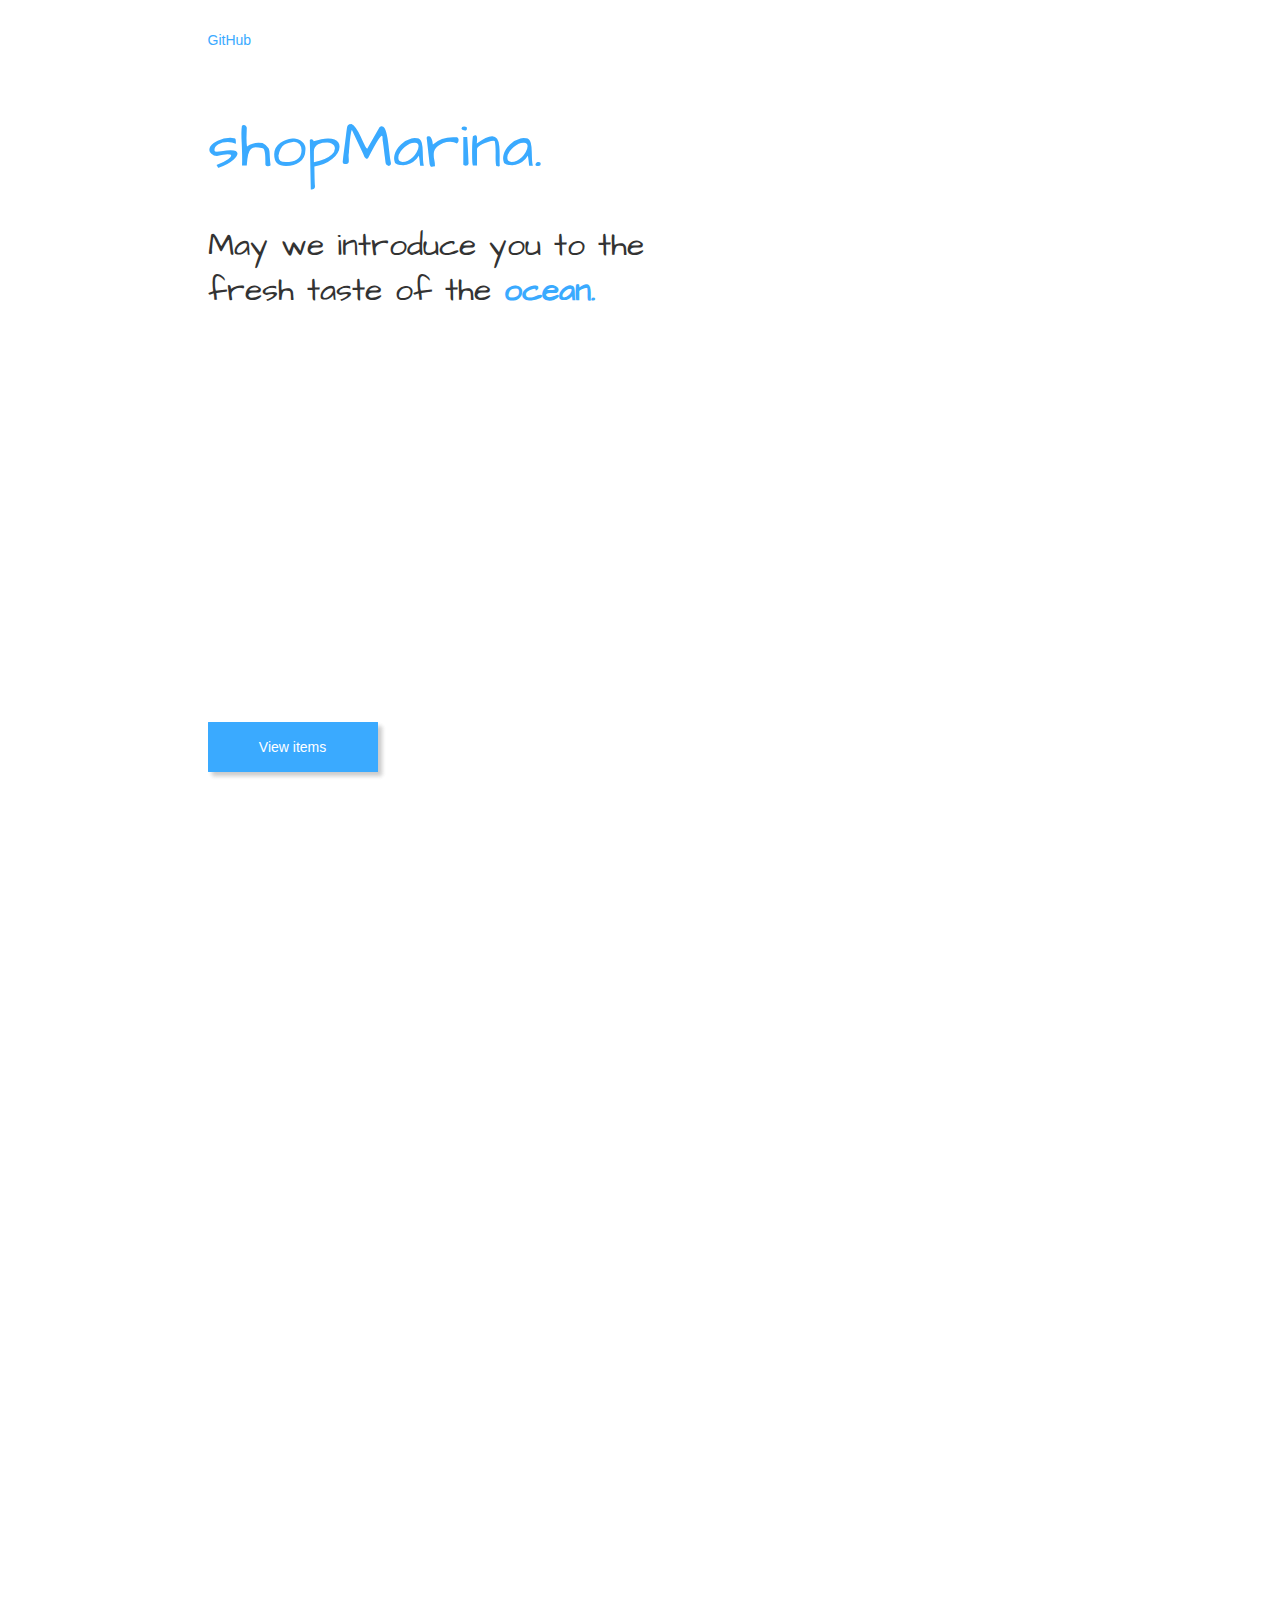
==== commit 8f8aec54: "front end" ====
--- a/index.html
+++ b/index.html
@@ -17,333 +17,65 @@
     <meta charset="UTF-8">
     <meta name="viewport" content="width=device-width, initial-scale=1.0">
     <meta http-equiv="X-UA-Compatible" content="ie=edge">
-        <title>Eliza de Haas- Architectural Designer</title>
+        <title>shopMarina.</title>
     </head>
     <body>
-        
-        <div class="main-container">
-            <div class="nav">
-               <a href="/index.html"><p class="link" id="projects">Architectural Work</p></a>
-               <a href="/fineArts.html"><p class="link" id="projects">Fine Art Work</p></a> 
-               <a href="mailto:elizahoneywell@gmail.com"><p class="link" id="projects">Get In Touch</p></a> 
-            </div>
-            <h1 class="main-value">Hi, I’m Eliza de Haas</h1>
-            <h2 class="sub-value">I am an <span class="sota">Architectural Designer</span> trained as a fine artist by <span class = 'enzo'>Enzo Russo</span>, the apprentice of surrealism master<span class='giorgio'> Giorgio de Chirico</span>. The study of art through a surreal perspective allowed me to create my own dream-like visuals through the use of symbolism, and collages of various mediums. After nearly a decade of training, I soon discovered my passion for spatial impact on humans and their daily experiences with each other.I am an excellent personable and organized individual. 
-              <br>
-              <br>
-              I thrive performing on multidisciplinary teams that work through all the aspects and phases of architecture, interior design, and construction. I am meticulous and thorough in researching products and specifications while completing  projects from Design Development through Construction Administrative phases.
+      <div class="main-container">
+          <div class='nav'>
+            <a href="https://github.com/OAKO-UCONN/2nd_Project_Full_Stack" class='link'>GitHub</a>
+          </div>
+            <h1 class="main-value">shopMarina.</h1>
+            <h2 class="sub-value">May we introduce you to the fresh taste of the <span class="sota">ocean.</span> 
            
             </h2>
-          <a href='#project-container' class='check-work'><div class="check-work" id="checkWork" >Check my work</div></a>
+          <a href='#project-container' class='check-work'><div class="check-work" id="checkWork" >View items</div></a>
         </div>
         <div class='project-container' id='project-container'>
             <div class="parallax-container modal-trigger" href="#modal1">
                 <div class="card-image waves-effect waves-block waves-light parallax">
-                  <img class="activator" src="Images/iPorte by Stellar_ DFW/iPorte 1A.jpg" height="900">
+                  <img class="activator" src="https://jamiegeller.com/.image/ar_1:1%2Cc_fill%2Ccs_srgb%2Cfl_progressive%2Cq_auto:good%2Cw_1200/MTY1NTI1MDkzNzc3Njc5Mzg3/breakfast_tray_136.jpg"/>
                 </div>
             </div>
                 <div id="modal1" class="modal bottom-sheet">
                     <div class="modal-content">
-                      <h4>iPorte
+                      <h4>Breakfast
                         <p class='secondary-description'>
-                          DALLAS FORT WORTH INTERNATIONAL AIRPORT
+                          Breakfast choices.
                         </br>
-                        1,360 SF
                         </p>
-                         <p class='project-description'>Stellar Partners Inc. designs and operates news and convenience spaces throughout airports across the country. The new clean design of iPorte includes large digital elements and vibrant colors to enhance the traveler’s experience at DFW.</p> 
-                          <p class='project-description'> Developed designs and material palette in collaboration with Stellar Partners. Developed floor, ceiling, and fixture plans, elevations, and sketches for clients review. Assisted Architect of Record through the production of Construction Documents and Construction Administration phases. 
+                         <p class='project-description'>Made by world renowned chef Georgio Tsukalos, a master in extraordinary cousine.</p> 
+                          <p class='project-description'>A European style inspired breakfast made from the finest substances on Earth. 
                           </p>
                       </h4>
                       <div class='modal-content-images'>
-                      <img class="modal-image materialboxed " src="Images/iPorte by Stellar_ DFW/iPorte 1B.jpg">
-                      <img class="modal-image materialboxed" src="Images/iPorte by Stellar_ DFW/iPorte 1C.jpg">
-                      <img class="modal-image materialboxed" src="Images/iPorte by Stellar_ DFW/iPorte 1D.jpg">
-                      <img class="modal-image materialboxed" src="Images/iPorte by Stellar_ DFW/iPorte 1E.jpg">
-                      <img class="modal-image materialboxed" src="Images/iPorte by Stellar_ DFW/iPorte 1F.jpg">
+                      <img class="modal-image materialboxed " src="https://npr.brightspotcdn.com/dims4/default/3c9664e/2147483647/strip/true/crop/640x640+0+0/resize/880x880!/quality/90/?url=http%3A%2F%2Fnpr-brightspot.s3.amazonaws.com%2Flegacy%2Fsites%2Fkcur%2Ffiles%2F201802%2F29306594720_9ba50bebf5_z.jpg">
+                      <img class="modal-image materialboxed " src="https://encrypted-tbn0.gstatic.com/images?q=tbn%3AANd9GcQh0detnUPLHzqBBZx9ePl3l_O8G7vr4ocxAw&usqp=CAU">
+                      <img class="modal-image materialboxed " src="https://d50b62f6164e0c4a0279-11570554cb5edae3285603e6ab25c978.ssl.cf5.rackcdn.com/shopify_articles/images/000/002/299/original/QuickHealthyBreakfastIdeas1df05a0061d012cf46d72fca13e8c209.jpg?1546392867">
                     </div>
                   </div>
                 </div>
-            <div class="parallax-container modal-trigger" href="#modal2">
+            <div class="parallax-container modal-trigger parallax-2" href="#modal2">
                 <div class="card-image waves-effect waves-block waves-light parallax">
-                  <img class="activator" src="Images/Street Seats_NYC (School)/Street Seats 1A.jpg" height="900">
+                  <img class="activator" src="https://imagesvc.meredithcorp.io/v3/mm/image?url=https%3A%2F%2Fstatic.onecms.io%2Fwp-content%2Fuploads%2Fsites%2F34%2F2019%2F04%2F12164312%2Fgalentines-day-dinner-6.jpg&q=85"height='1200' />
                 </div>
             </div>
                 <div id="modal2" class="modal bottom-sheet">
                     <div class="modal-content">
-                      <h4>STREET SEATS
+                      <h4>Dinner
                         <p class='secondary-description'>
-                          EXTRACURRICULAR: THE NEW SCHOOL, NYC</p>
-                          <p class='project-description'>Street Seats 2016 was the first design and build project for public use on the New School campus. The project was located on the corner of 13th Street and 5th Avenue.</p>
-                            <p class='project-description'> Developed sketches and designs with fellow classmates. Developed construction drawings. Attended neighborhood meetings to fight for the build. Built the street seats with friends.</p>
+                          Dinner Choices.</p>
+                          <p class='project-description'>A dinner worthy of Gordan Ramsay's top five in the east coast.</p>
+                            <p class='project-description'>Crafted and cooked to perfection. We take pride in delivering the freshest food in the ocean locale.</p>
 
                       </h4>
                       <div class='modal-content-images'>
-                      <img class="modal-image materialboxed " src="Images/Street Seats_NYC (School)/Street Seats 1B.jpg">
+                      <img class="modal-image materialboxed " src="https://i.insider.com/5beddcc248eb1217146887f3?width=1100&format=jpeg&auto=webp">
+                      <img class="modal-image materialboxed " src="https://www.omahasteaks.com/blog/wp-content/uploads/2020/01/steakhouse-experience-at-home-1080x675.jpg">
+                      <img class="modal-image materialboxed " src="https://encrypted-tbn0.gstatic.com/images?q=tbn%3AANd9GcT_27m2xFt6js7hqyGBGiiKgOTFTg9iJO6ReQ&usqp=CAU">
                     </div>
                   </div>
                 </div>
-            <div class="parallax-container modal-trigger" href="#modal3">
-                <div class="card-image waves-effect waves-block waves-light parallax">
-                  <img class="activator" src="Images/Peter Pan_PABT/Peter Pan 1A.jpg" height="900">
-                </div>
-            </div>
-                <div id="modal3" class="modal bottom-sheet">
-                    <div class="modal-content">
-                      <h4>Peter Pan
-                        <p class='secondary-description'>
-                          PORT AUTHORITY BUS TERMINAL </br>
-                          1,210 SF</p>
-                        <p class='project-description'>Peter Pan Bus lines will soon occupy the lower level of the Port Authority Bus Terminal. The current space is very dark, and the bright, clean, crisp design will welcome riders.</p>
-                          <p class='project-description'>Conducted survey, developed design, produced material palettes and construction documents. Collaborated with the client and contractors on and off site. Participated in all CA tasks through project close-out.
-                          </p>
-                      </h4>
-                      <div class='modal-content-images'>
-                      <img class="modal-image materialboxed " src="Images/Peter Pan_PABT/Peter Pan 1B.jpg">
-                      <img class="modal-image materialboxed " src="Images/Peter Pan_PABT/Peter Pan 1C.jpg">
-                      <img class="modal-image materialboxed " src="Images/Peter Pan_PABT/Peter Pan 1D.jpg">
-                      <img class="modal-image materialboxed " src="Images/Peter Pan_PABT/Peter Pan 1E.jpg">
-                  </div>
-                </div>
-              </div>
-            <div class="parallax-container modal-trigger" href="#modal4">
-                <div class="card-image waves-effect waves-block waves-light parallax">
-                  <img class="activator" src="Images/Swatch_LAS/Swatch 1A.jpg" height="900">
-                </div>
-            </div>
-                <div id="modal4" class="modal bottom-sheet">
-                    <div class="modal-content">
-                      <h4>Swatch
-                        <p class='secondary-description'>
-                          MCCARREN INTERNATIONAL AIRPORT
-                            </br>
-                            685 SF</p>
 
-                        <p class='project-description'>Street Seats 2016 was the first design and build project for public use on the New School campus. The project was located on the corner of 13th Street and 5th Avenue.</p>
-                          <p class='project-description'> Developed sketches and designs with fellow classmates. Developed construction drawings. Attended neighborhood meetings to fight for the build. Built the street seats with friends.</p>
-                      </h4>
-                      <div class='modal-content-images'>
-                      <img class="modal-image materialboxed " src="Images/Swatch_LAS/Swatch 1B.jpg">
-                      <img class="modal-image materialboxed " src="Images/Swatch_LAS/Swatch 1C.jpg">
-                      <img class="modal-image materialboxed " src="Images/Swatch_LAS/Swatch 1D.jpg">
-                      <img class="modal-image materialboxed " src="Images/Swatch_LAS/Swatch 1E.jpg">
-                      <img class="modal-image materialboxed " src="Images/Swatch_LAS/Swatch 1F.jpg">
-                      <img class="modal-image materialboxed " src="Images/Swatch_LAS/Swatch 1G.jpg">
-                    </div>
-                  </div>
-                </div>
-            <div class="parallax-container modal-trigger" href="#modal13">
-                <div class="card-image waves-effect waves-block waves-light parallax">
-                  <img class="activator" src="Images/myOffice/TS Office 1C.jpg" height="800">
-                </div>
-            </div>
-                <div id="modal13" class="modal bottom-sheet">
-                    <div class="modal-content">
-                      <h4>My Office
-                        <p class='secondary-description'>Corporate Office Norwalk, CT </br>
-                      5,600 SF
-                        </p>
-
-                        <p class='project-description'>TranSystems Corporation relocated their Norwalk, CT office. In this process, we upgraded the “corporate” feel dramatically with an open concept, glazed walls at offices, while combining the standard TranSystems materials with those of the building owners. </p>
-                          <p class='project-description'> Conducted survey and developed fixture layout for the Architect of Record to incorporate into CD set. Collaborated with designers to ensure TranSystems standards were met. Developed Revit Model for various studies on Fixture Layout and functionality of new office design. 
-                          </p>
-                      </h4>
-                      <div class='modal-content-images'>
-                      <img class="modal-image materialboxed " src="Images/myOffice/TS Office 1A.jpg">
-                      <img class="modal-image materialboxed " src="Images/myOffice/TS Office 1B.jpg">
-                      <img class="modal-image materialboxed " src="Images/myOffice/TS Office 1D.jpg">
-                    </div>
-                  </div>
-                </div>
-            <div class="parallax-container modal-trigger" href="#modal5">
-                <div class="card-image waves-effect waves-block waves-light parallax">
-                  <img class="activator" src="Images/Empire State Building_ESB/ESB 1A.jpg" height="900">
-                </div>
-            </div>
-                <div id="modal5" class="modal bottom-sheet">
-                    <div class="modal-content">
-                      <h4>ESB GIFT SHOPPE
-                        <p class='secondary-description'>
-                          EMPIRE STATE BUILDING</br>
-                          3,800 SF</p>
-                        <p class='project-description'>Blue and gold colors, an open ceiling design, and modern accents conclude the guest’s journey at the Empire State Building Gift Shoppe.</p>
-                        <p class='project-description'> Met clients for design proposals, and schematic development. Worked closely with exhibition and lighting designers to develop a fluid experience. Produced fixture designs, merchandising layouts, material palettes, preliminary sketches for multi-ple schemes, and construction documents.</p>
-                      </h4>
-                      <div class='modal-content-images'>
-                      <img class="modal-image materialboxed " src="Images/Empire State Building_ESB/ESB 1B.jpg">
-                      <img class="modal-image materialboxed " src="Images/Empire State Building_ESB/ESB 1C.jpg">
-                      <img class="modal-image materialboxed " src="Images/Empire State Building_ESB/ESB 1D.jpg">
-                      <img class="modal-image materialboxed " src="Images/Empire State Building_ESB/ESB 1E.jpg">
-                      <img class="modal-image materialboxed " src="Images/Empire State Building_ESB/ESB 1F.jpg">
-                      <img class="modal-image materialboxed " src="Images/Empire State Building_ESB/ESB 1G.jpg">
-                      <img class="modal-image materialboxed " src="Images/Empire State Building_ESB/ESB 1H.jpg">
-                    </div>
-                  </div>
-                </div>
-            <div class="parallax-container modal-trigger" href="#modal6">
-                <div class="card-image waves-effect waves-block waves-light parallax">
-                  <img class="activator" src="Images/Urban Decay_ LAS/UrbanDecay 1A.jpeg" height="900">
-                </div>
-            </div>
-                <div id="modal6" class="modal bottom-sheet">
-                    <div class="modal-content">
-                      <h4>Urban Decay
-                        <p class='secondary-description'>
-                          ELAS VEGAS INTERNATIONAL AIRPORT </br>
-                          685 SF</p>
-                        <p class='project-description'>Interconnected with other adjacent retail spaces through a cohesive open ceiling system, Urban Decay’s vibrant colors and funky fixtures are inviting to travelers.</p>
-                          <p class='project-description'> Coordinated fixturing, graphics, and layout with Urban Decay. Produced construction documents for the review of Clark County Department of Aviation and participated in construction administration.
-                          </p>
-                      </h4>
-                      <div class='modal-content-images'>
-                      <img class="modal-image materialboxed " src="Images/Urban Decay_ LAS/UrbanDecay 1B.jpg">
-                      <img class="modal-image materialboxed " src="Images/Urban Decay_ LAS/UrbanDecay 1C.jpg">
-                      <img class="modal-image materialboxed " src="Images/Urban Decay_ LAS/UrbanDecay 1D.jpg">
-                      <img class="modal-image materialboxed " src="Images/Urban Decay_ LAS/UrbanDecay 1E.jpg">
-                      <img class="modal-image materialboxed " src="Images/Urban Decay_ LAS/UrbanDecay 1F.jpg">
-                    </div>
-                  </div>
-                </div>
-            <div class="parallax-container modal-trigger" href="#modal7">
-                <div class="card-image waves-effect waves-block waves-light parallax">
-                  <img class="activator" src="Images/SIXT Rent a Car_NYC/Sixt 1A.jpg" height="900">
-                </div>
-            </div>
-                <div id="modal7" class="modal bottom-sheet">
-                    <div class="modal-content">
-                      <h4> SIXT Rent A Car
-                        <p class='secondary-description'>
-                          BATTERY PARK, NYC</br>
-                          984 SF</p>
-                        
-                        <p class='project-description'>SIXT rent a car is a highly successful European Agency. This location is their first in New York City. Following the Sixt design standards, a dated Hertz facility was transformed into a bright and vibrant rental car hub.</p>
-                          <p class='project-description'> Conducted survey and contextual analysis. Collaborated with clients and millworkers on and off site. Produced construction documents, and participated in construction administration through project close-out.
-                          </p>
-                      </h4>
-                      <div class='modal-content-images'>
-                      <img class="modal-image materialboxed " src="Images/SIXT Rent a Car_NYC/Sixt 1B.jpg">
-                      <img class="modal-image materialboxed " src="Images/SIXT Rent a Car_NYC/Sixt 1C.jpg">
-                      <img class="modal-image materialboxed " src="Images/SIXT Rent a Car_NYC/Sixt 1D.jpg">
-                      <img class="modal-image materialboxed " src="Images/SIXT Rent a Car_NYC/Sixt 1E.jpg">
-                    </div>
-                  </div>
-                </div>
-            <div class="parallax-container modal-trigger" href="#modal8">
-                <div class="card-image waves-effect waves-block waves-light parallax">
-                  <img class="activator" src="Images/United Airlines_EWR/United C1 RR 1A.jpg" height="500">
-                </div>
-            </div>
-                <div id="modal8" class="modal bottom-sheet">
-                    <div class="modal-content">
-                      <h4>United Airlines
-                        <p class='secondary-description'>
-                          NEWARK LIBERTY INTERNATIONAL AIRPORT
-                        </br>
-                        5,156 SF</p>
-                        
-                        <p class='project-description'>United Airlines sought to revamp and expand their restrooms in Terminal C at Newark Liberty International Airport. The new design shall provide a more efficient flow of traffic for passengers. </p>
-                          <p class='project-description'> Conducted calculations per code and airport requirements to accommodate the large number of passengers in Terminal C. Developed construction documents and sustainability package for review.                           
-                          </p>
-                      </h4>
-                      <div class='modal-content-images'>
-                      <img class="modal-image materialboxed " src="Images/United Airlines_EWR/United C2 RR 1B.jpg">
-                      <img class="modal-image materialboxed " src="Images/United Airlines_EWR/United C2 RR 1C.jpg">
-                      <img class="modal-image materialboxed " src="Images/United Airlines_EWR/United C2 RR 1D.jpg">
-                      <img class="modal-image materialboxed " src="Images/United Airlines_EWR/United C2 RR 1E.jpg">
-                      <img class="modal-image materialboxed " src="Images/United Airlines_EWR/United C2 RR 1F.jpg">
-                    </div>
-                  </div>
-                </div>
-            <div class="parallax-container modal-trigger" href="#modal9">
-                <div class="card-image waves-effect waves-block waves-light parallax">
-                  <img class="activator" src="Images/Brooklyn Deli_PABT/Brooklyn Deli 1A.jpg" height="650">
-                </div>
-            </div>
-                <div id="modal9" class="modal bottom-sheet">
-                    <div class="modal-content">
-                      <h4>Brooklyn National Deli
-                        <p class='secondary-description'>
-                          PORT AUTHORITY BUS TERMINAL</br>
-                          1,317 SF</p>
-                        <p class='project-description'>The Brooklyn Deli, a long-time bus terminal tenant, reinvents its dated image with a design that utilizes an entirely new materials palette to achieve a bright and warm environment.  At the storefront, customers are invited into the space with a wood paneled ribbon directing them through the experience.</p>
-                          <p class='project-description'>Developed designs and material palette in collaboration with deli owner. Developed an equipment plan, rendered floor plans, and sketches for client’s review.
-                          </p>
-                      </h4>
-                      <div class='modal-content-images'>
-                      <img class="modal-image materialboxed " src="Images/Brooklyn Deli_PABT/Brooklyn Deli 1B.jpg">
-                      <img class="modal-image materialboxed " src="Images/Brooklyn Deli_PABT/Brooklyn Deli 1C.jpg">
-                      <img class="modal-image materialboxed " src="Images/Brooklyn Deli_PABT/Brooklyn Deli 1D.jpg">
-                      <img class="modal-image materialboxed " src="Images/Brooklyn Deli_PABT/Brooklyn Deli 1E.jpg">
-                      <img class="modal-image materialboxed " src="Images/Brooklyn Deli_PABT/Brooklyn Deli 1F.jpg">
-                    </div>
-                  </div>
-                </div>
-            <div class="parallax-container modal-trigger" href="#modal10">
-                <div class="card-image waves-effect waves-block waves-light parallax">
-                  <img class="activator" src="Images/Housing Works_Studio Project//Housing Works 1A.jpg" height="900">
-                </div>
-            </div>
-                <div id="modal10" class="modal bottom-sheet">
-                    <div class="modal-content">
-                      <h4>TIMBER STUDIO
-                        <p class='secondary-description'>
-                          STUDIO 6: HOUSING WORKS, SOHO, NYC</p>
-                        <p class='project-description'>Solid and void spaces were inspired after the study of Laurie Anderson’s song “Gravity’s Angel”. This design plays on the spatial arrangement of volumes based on the variety and variations in programmed function. A cross laminated timber structure allowed for the unique forms to be easily accommodated within a warm, uniform, ordered framework, scaled to the context. Numerous common areas for volunteers, employees, and guests are provided on every level. The central public bubble provides the space Housing Works users need, while also creating a whimsical experience within a more traditional frame-work. The facade creates fluid transitions between my project and those around it. </p>
-                          <p class='project-description'> Conducted a survey of the existing site. Developed a site analysis and study about the existing conditions. Studied hypothetical donor Laurie Anderson, and created a sys-tem, measuring different components such as rhythm, pitch, and density, leading to the final song analysis drawing and study model. Developed plans, sections, elevations, renderings, and final model for final presentation.</p>
-                      </h4>
-                      <div class='modal-content-images'>
-                      <img class="modal-image materialboxed " src="Images/Housing Works_Studio Project/Housing Works 1B.jpg">
-                      <img class="modal-image materialboxed " src="Images/Housing Works_Studio Project/Housing Works 1C.jpg">
-                      <img class="modal-image materialboxed " src="Images/Housing Works_Studio Project/Housing Works 1D.jpg">
-                      <img class="modal-image materialboxed " src="Images/Housing Works_Studio Project/Housing Works 1E.jpg">
-                      <img class="modal-image materialboxed " src="Images/Housing Works_Studio Project/Housing Works 1F.jpg">
-                      <img class="modal-image materialboxed " src="Images/Housing Works_Studio Project/Housing Works 1G.jpg">
-
-                    </div>
-                  </div>
-                </div>
-            <div class="parallax-container modal-trigger" href="#modal11">
-                <div class="card-image waves-effect waves-block waves-light parallax">
-                  <img class="activator" src="Images/Abaton_Studio Project/Abaton 1C.jpg" height="700">
-                </div>
-            </div>
-                <div id="modal11" class="modal bottom-sheet">
-                    <div class="modal-content">
-                      <h4>Dream Studio
-                        <p class='secondary-description'>
-                          STUDIO 5: THE ABATON</p>
-                        <p class='project-description'>The Abaton, defined as a Dream Temple, was discovered dating back to Ancient Greece. An example is the Askelpion Pergamum Site located in modern day Turkey. People traveled to Abatons seeking doctors for various mental and physical help. Through sleep study, and dream analysis, a diagnosis was developed between patients and doctors, along with a treatment plan. This project is a modern day Abaton located in Manhattan alongside the FDR and East River. This project also includes an extension to the existing Bath house on site, and an educational facility.</p>
-                          <p class='project-description'> Studied ancient dream temples and sleep analysis with a focus on meditation and REM wavelengths. Created the sleep study analysis drawings. Developed plans, sections, elevations, renderings, and final model for final presentation.</p>
-                      </h4>
-                      <div class='modal-content-images'>
-                      <img class="modal-image materialboxed " src="Images/Abaton_Studio Project/Abaton 1B.jpg">
-                      <img class="modal-image materialboxed " src="Images/Abaton_Studio Project/Abaton 1C.jpg">
-                      <img class="modal-image materialboxed " src="Images/Abaton_Studio Project/Abaton 1D.jpg">
-                      <img class="modal-image materialboxed " src="Images/Abaton_Studio Project/Abaton 1E.jpg">
-                      <img class="modal-image materialboxed " src="Images/Abaton_Studio Project/Abaton 1F.jpg">
-                    </div>
-                  </div>
-                </div>
-            <div class="parallax-container modal-trigger" href="#modal12">
-                <div class="card-image waves-effect waves-block waves-light parallax">
-                  <img class="activator" src="Images/Hardy House_Studio Project/Hardy House 1A.jpg" height="700">
-                </div>
-            </div>
-                <div id="modal12" class="modal bottom-sheet">
-                    <div class="modal-content">
-                      <h4>Hardy House
-                        <p class='secondary-description'>
-                          STUDIO 4: RESIDENTIAL DESIGN PROJECT</p>
-                        <p class='project-description'>The Hardy House is designed to promote a healthy lifestyle within the core of the home. A green wall adjacent to the kitchen rises through the center of the house. This living element, promotes many positive psychological and physical benefits while also acting as a floral or herbal garden.</p>
-                          <p class='project-description'> Studied psychological and physical benefits derived from natural elements within the home.  Produced plans, elevations, sections, and renderings. Built a final model.</p>
-                      </h4>
-                      <div class='modal-content-images'>
-                      <img class="modal-image materialboxed " src="Images/Hardy House_Studio Project/Hardy House 1B.jpg">
-                      <img class="modal-image materialboxed " src="Images/Hardy House_Studio Project/Hardy House 1C.jpg">
-                      <img class="modal-image materialboxed " src="Images/Hardy House_Studio Project/Hardy House 1D.jpg">
-                      <img class="modal-image materialboxed " src="Images/Hardy House_Studio Project/Hardy House 1E.jpg">
-                    </div>
-                  </div>
-                </div>
             </div>
         
 
--- a/css/app.css
+++ b/css/app.css
@@ -7,9 +7,9 @@
   max-width: 100vw;
   display: grid;
   grid-template-columns: 1.2fr 5fr 1.2fr;
-  grid-template-rows: 0.4fr 0.5fr 1fr 1fr;
-  background-image: url("../Images/selfie\ edit-2.svg");
-  background-size: 250px;
+  grid-template-rows: 0.4fr 0.5fr 3fr 1fr;
+  background-image: url("https://image.flaticon.com/icons/svg/877/877434.svg");
+  background-size: 200px;
   background-repeat: no-repeat;
   background-position-x: 80%;
   background-position-y: 80%;
@@ -29,9 +29,7 @@
   justify-self: start;
 }
 .nav {
-  display: grid;
-  grid-template-columns: 1fr 1fr 1fr 1fr;
-  grid-gap: 50px;
+  display: flex;
   color: #777777;
   margin-top: 30px;
   font-size: 14px;
@@ -41,6 +39,10 @@
 .link {
   transition: 300ms;
 }
+
+a{
+  color: #3aaaff !important;
+}
 .link:hover {
   cursor: pointer;
   transform: scale(1.04);
@@ -50,19 +52,22 @@
   font-family: 'Architects Daughter', cursive;
   height: 50px;
   align-self: end;
-  color: #2e2f2e;
+  color: #3aaaff;
 }
 .sub-value {
   font-family: 'Architects Daughter', cursive;
   width: 60%;
   font-weight: 250;
-  font-size: 20px;
+  font-size: 32px;
   line-height: 1.4;
   color: #333333;
+
 }
 .sota{
   font-weight: 900;
-}
+  color: #3aaaff;
+}
+
 
 .enzo{
   font-weight: 900;
@@ -83,7 +88,7 @@
   height: 50px;
   border-radius: 1px;
   box-shadow: 4px 4px 4px 0 rgba(0, 0, 0, 0.11);
-  background-color: #262626;
+  background-color: #3aaaff;
   display: grid;
   justify-items: center;
   align-items: center;
@@ -229,7 +234,7 @@
   }
   .sub-value {
       width: 100%;
-      font-size: 13px;
+      font-size: 12px;
   }
   .main-container {
       background-size: 150px;
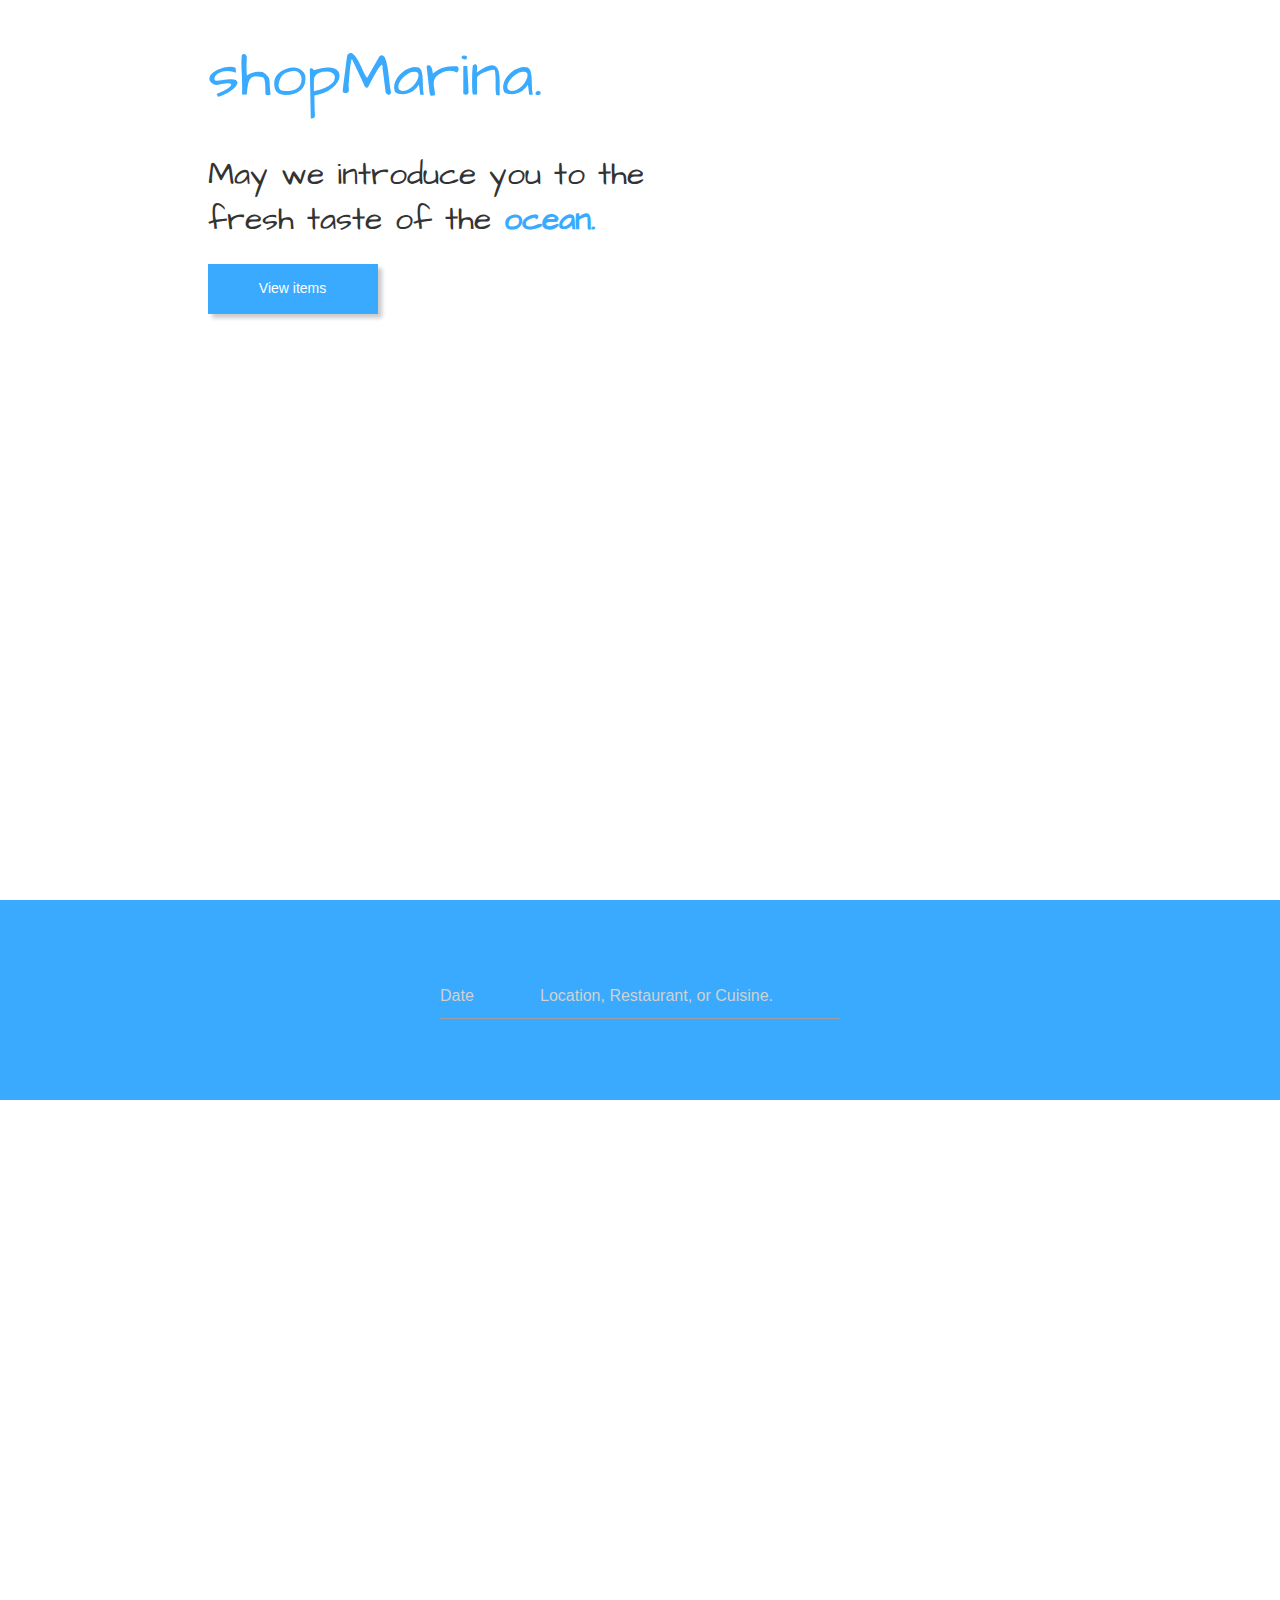
==== commit 8224ff51: "first commit" ====
--- a/index.html
+++ b/index.html
@@ -6,6 +6,11 @@
     integrity="sha256-CSXorXvZcTkaix6Yvo6HppcZGetbYMGWSFlBw8HfCJo="
     crossorigin="anonymous"></script>
     <script src="https://cdnjs.cloudflare.com/ajax/libs/materialize/1.0.0/js/materialize.js"></script>
+    <script>
+      $(document).ready(function(){
+        $('.datepicker').datepicker();
+      });
+    </script>
     <link href="https://fonts.googleapis.com/icon?family=Material+Icons" rel="stylesheet">
     <link rel="stylesheet" href="https://cdnjs.cloudflare.com/ajax/libs/materialize/1.0.0/css/materialize.min.css">
     <link href="https://fonts.googleapis.com/css2?family=Almarai&family=Architects+Daughter&display=swap" rel="stylesheet">
@@ -14,6 +19,7 @@
     <link rel="stylesheet" href="./css/app.css">
     <!-- Compiled and minified CSS -->
     <!-- Compiled and minified JavaScript -->
+  
     <meta charset="UTF-8">
     <meta name="viewport" content="width=device-width, initial-scale=1.0">
     <meta http-equiv="X-UA-Compatible" content="ie=edge">
@@ -21,15 +27,21 @@
     </head>
     <body>
       <div class="main-container">
-          <div class='nav'>
-            <a href="https://github.com/OAKO-UCONN/2nd_Project_Full_Stack" class='link'>GitHub</a>
-          </div>
+        
             <h1 class="main-value">shopMarina.</h1>
             <h2 class="sub-value">May we introduce you to the fresh taste of the <span class="sota">ocean.</span> 
            
             </h2>
           <a href='#project-container' class='check-work'><div class="check-work" id="checkWork" >View items</div></a>
         </div>
+        <div class='search-container'>
+          <div class="input-field col s6">
+            <input type="text" placeholder="Date" class="datepicker pick-date"/>
+          </div>
+                <div class="input-field col s6">
+                  <input placeholder="Location, Restaurant, or Cuisine." id="Search" type="text" class="validate search-input">
+                </div>
+      </div>
         <div class='project-container' id='project-container'>
             <div class="parallax-container modal-trigger" href="#modal1">
                 <div class="card-image waves-effect waves-block waves-light parallax">
--- a/css/app.css
+++ b/css/app.css
@@ -58,6 +58,7 @@
   font-family: 'Architects Daughter', cursive;
   width: 60%;
   font-weight: 250;
+  
   font-size: 32px;
   line-height: 1.4;
   color: #333333;
@@ -102,6 +103,29 @@
   cursor: pointer;
   transform: scale(1.04);
 }
+.search-container{
+  background:#3aaaff;
+  height:200px;
+  display: flex;
+  justify-content: center;
+  align-items: center;
+}
+input{
+  color: #fff !important;
+}
+
+select{
+  max-width: 200px;
+}
+
+.search-input{
+  min-width: 300px;
+}
+
+.pick-date{
+  max-width: 100px;
+  padding-right: 100px;
+}
 
 .card-image:hover{
   transition: 300ms;
